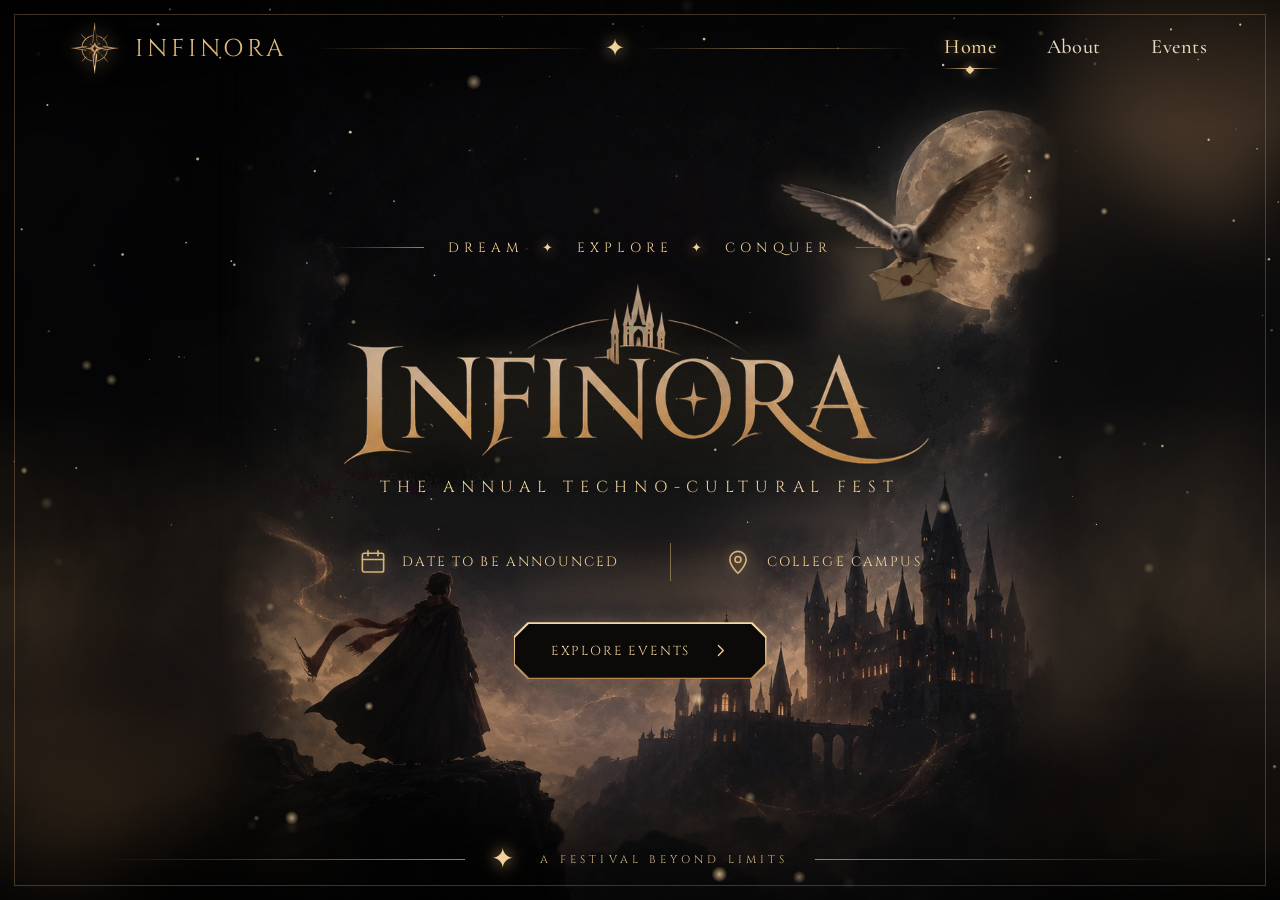
==== index.html @ 7f9bf015 "Upload INFINORA Website" ====
<!DOCTYPE html>
<html lang="en">
<head>
  <meta charset="UTF-8" />
  <meta name="viewport" content="width=device-width, initial-scale=1.0" />
  <meta name="theme-color" content="#090909" />
  <title>INFINORA | A Festival Beyond Limits</title>
  <link rel="preconnect" href="https://fonts.googleapis.com">
  <link rel="preconnect" href="https://fonts.gstatic.com" crossorigin>
  <link href="https://fonts.googleapis.com/css2?family=Cinzel:wght@400;500;600&family=Cormorant+Garamond:wght@400;500;600&display=swap" rel="stylesheet">
  <link rel="stylesheet" href="style.css" />
</head>
<body>
  <!-- Invisible SVG filters used to make the baked-in clouds slowly billow -->
  <svg class="defs" width="0" height="0" aria-hidden="true" focusable="false">
    <filter id="warpA" x="-10%" y="-20%" width="120%" height="140%">
      <feTurbulence type="fractalNoise" baseFrequency="0.006 0.013" numOctaves="2" seed="3" result="n"/>
      <feOffset id="offA" in="n" dx="0" dy="0" result="n2"/>
      <feDisplacementMap in="SourceGraphic" in2="n2" scale="24" xChannelSelector="R" yChannelSelector="G"/>
    </filter>
    <filter id="warpB" x="-10%" y="-20%" width="120%" height="140%">
      <feTurbulence type="fractalNoise" baseFrequency="0.005 0.011" numOctaves="2" seed="9" result="n"/>
      <feOffset id="offB" in="n" dx="0" dy="0" result="n2"/>
      <feDisplacementMap in="SourceGraphic" in2="n2" scale="20" xChannelSelector="R" yChannelSelector="G"/>
    </filter>
  </svg>

  <div class="page" id="page">
    <div class="backdrop" aria-hidden="true"></div>

    <!-- Poster scene: background art + animated scarf + billowing clouds -->
    <div class="scene-pos" aria-hidden="true">
      <div class="scene" id="scene">
        <div class="scene-motion">
          <img class="plate" src="images/plate.jpg" alt="" />
          <div class="warp warp-a"></div>
          <div class="warp warp-b"></div>
          <div class="scarf" id="scarf"></div>
        </div>
      </div>
    </div>

    <!-- Moving fog / clouds across the whole screen -->
    <div class="fx" aria-hidden="true">
      <i class="fog f-dark"></i>
      <i class="fog f-gold"></i>
      <i class="fog f-violet"></i>
      <i class="fog f-low"></i>
    </div>
    <div class="vignette" aria-hidden="true"></div>
    <canvas id="sparks" aria-hidden="true"></canvas>

    <header class="topbar">
      <a class="brand" href="#home" aria-label="Infinora home">
        <img class="brand-mark" src="images/compass.png" alt="" />
        <span>INFINORA</span>
      </a>

      <div class="topline" aria-hidden="true"><span class="ln"></span><span class="gem">✦</span><span class="ln"></span></div>

      <button class="menu-toggle" id="menuToggle" aria-label="Open navigation" aria-expanded="false">
        <span></span><span></span>
      </button>

      <nav class="nav-links" id="navLinks">
        <a class="active" href="#home">Home</a>
        <a href="about.html">About</a>
        <a href="events.html">Events</a>
      </nav>
    </header>

    <main id="home" class="hero">
      <div class="hero-copy">
        <p class="eyebrow reveal"><i class="rule"></i>DREAM <span>✦</span> EXPLORE <span>✦</span> CONQUER<i class="rule"></i></p>

        <h1 class="logo reveal-logo">
          <img src="images/logo.png" alt="INFINORA" />
          <img class="shine" src="images/logo.png" alt="" aria-hidden="true" />
        </h1>
        <p class="subtitle reveal">THE ANNUAL TECHNO-CULTURAL FEST</p>

        <div class="event-meta reveal">
          <div class="meta-item">
            <svg viewBox="0 0 24 24" class="icon" aria-hidden="true"><rect x="3.5" y="5" width="17" height="15" rx="1.5"/><path d="M3.5 10h17M8 3v4M16 3v4"/></svg>
            <span>DATE TO BE ANNOUNCED</span>
          </div>
          <span class="meta-divider"></span>
          <div class="meta-item">
            <svg viewBox="0 0 24 24" class="icon" aria-hidden="true"><path d="M12 21s-6.5-6-6.5-11a6.5 6.5 0 0 1 13 0c0 5-6.5 11-6.5 11z"/><circle cx="12" cy="10" r="2.4"/></svg>
            <span>COLLEGE CAMPUS</span>
          </div>
        </div>

        <span class="cta-glow reveal">
          <a class="cta" href="events.html">
            <span class="cta-in">
              <span>EXPLORE EVENTS</span>
              <svg viewBox="0 0 24 24" class="chev" aria-hidden="true"><path d="M9 5l7 7-7 7"/></svg>
            </span>
          </a>
        </span>
      </div>
    </main>

    <section class="about-strip" id="about">
      <span class="line"></span>
      <span class="bottom-star">✦</span>
      <p>A FESTIVAL BEYOND LIMITS</p>
      <span class="line"></span>
    </section>
  </div>

  <script src="script.js"></script>
</body>
</html>
---- style.css ----
* { margin: 0; padding: 0; box-sizing: border-box; }

:root {
  --gold: #d9b477;
  --gold-bright: #f0d19a;
  --gold-deep: #b88650;
  --cream: #e8dcc8;
  --black: #070708;
  --gold-grad: linear-gradient(180deg, #f6dcab 0%, #dcb377 55%, #b78450 100%);
  --scene-w: calc(100svh * 1213 / 1297);
}

html { scroll-behavior: smooth; }

body {
  background: var(--black);
  color: var(--cream);
  font-family: "Cormorant Garamond", Georgia, serif;
  overflow-x: hidden;
}
.defs { position: absolute; width: 0; height: 0; }

/* ---------- PAGE + SCENE ---------- */
.page {
  position: relative;
  height: 100svh;
  min-height: 580px;
  overflow: hidden;
  isolation: isolate;
  background: var(--black);
}

/* blurred copy of the art fills the sides on wide screens */
.backdrop {
  position: absolute; inset: -6%;
  background: url("images/plate.jpg") center / cover no-repeat;
  filter: blur(34px) brightness(.5) saturate(1.1);
  z-index: 0;
}

.scene-pos {
  position: absolute; inset: 0;
  display: flex; justify-content: center;
  z-index: 1;
}
.scene {
  flex: none;
  height: 100%;
  aspect-ratio: 1213 / 1297;
  position: relative;
}
/* soft edges when the poster is narrower than the screen */
@media (min-aspect-ratio: 935/1000) {
  .scene {
    -webkit-mask-image: linear-gradient(90deg, transparent 0, #000 9%, #000 91%, transparent 100%);
            mask-image: linear-gradient(90deg, transparent 0, #000 9%, #000 91%, transparent 100%);
  }
}
.scene-motion {
  position: absolute; inset: 0;
  transform-origin: 45% 62%;
  translate: var(--px, 0px) var(--py, 0px);
  animation: slowZoom 26s ease-in-out infinite alternate;
}
.plate { width: 100%; height: 100%; display: block; user-select: none; -webkit-user-drag: none; }

/* baked-in clouds that gently billow (filters are driven from script.js) */
.warp {
  position: absolute;
  background: url("images/plate.jpg") no-repeat;
  pointer-events: none;
}
.warp-a {
  left: 0; top: 49%; width: 42%; height: 14%;
  background-size: 238.1% 714.3%;
  background-position: 0% 57%;
  filter: url(#warpA);
  -webkit-mask-image: radial-gradient(ellipse at 50% 55%, #000 25%, transparent 72%);
          mask-image: radial-gradient(ellipse at 50% 55%, #000 25%, transparent 72%);
}
.warp-b {
  left: 60%; top: 36%; width: 40%; height: 16%;
  background-size: 250% 625%;
  background-position: 100% 42.9%;
  filter: url(#warpB);
  -webkit-mask-image: radial-gradient(ellipse at 55% 55%, #000 22%, transparent 70%);
          mask-image: radial-gradient(ellipse at 55% 55%, #000 22%, transparent 70%);
}

/* scarf: built from thin strips by script.js so it can ripple like a wave */
.scarf {
  position: absolute;
  left: 8.57%; top: 68.31%;
  width: 13.93%; height: 5.63%;
  pointer-events: none;
}
.scarf i {
  position: absolute; top: 0; height: 100%;
  background-image: url("images/scarf.png");
  background-repeat: no-repeat;
  transform-origin: 0 50%;
  will-change: transform;
}

/* ---------- FOG ---------- */
.fx { position: absolute; inset: 0; z-index: 2; pointer-events: none; overflow: hidden; }
.fog {
  position: absolute; left: 0; width: 200%;
  background-repeat: repeat-x;
  background-size: 50% 100%;
  will-change: transform;
  animation: drift var(--t, 80s) linear infinite;
}
.f-dark   { top: 2%;  height: 42%; background-image: url("images/fog-dark.png");   opacity: .55; --t: 120s; }
.f-gold   { bottom: 16%; height: 40%; background-image: url("images/fog-gold.png"); opacity: .42; --t: 85s; mix-blend-mode: screen; animation-direction: reverse; }
.f-violet { bottom: 4%;  height: 36%; background-image: url("images/fog-violet.png"); opacity: .33; --t: 62s; mix-blend-mode: screen; }
.f-low    { bottom: -4%; height: 26%; background-image: url("images/fog-gold.png"); opacity: .34; --t: 44s; mix-blend-mode: screen; animation-direction: reverse; }

.vignette {
  position: absolute; inset: 0; z-index: 3; pointer-events: none;
  background:
    radial-gradient(ellipse at 50% 45%, transparent 35%, rgba(0,0,0,.55) 100%),
    linear-gradient(180deg, rgba(0,0,0,.45) 0, transparent 14%, transparent 80%, rgba(0,0,0,.6) 100%);
}
#sparks { position: absolute; inset: 0; width: 100%; height: 100%; z-index: 4; pointer-events: none; }

/* thin gold frame like the poster */
.page::after {
  content: ""; position: absolute; inset: 14px; z-index: 6; pointer-events: none;
  border: 1px solid rgba(217,180,119,.28);
}

/* ---------- HEADER ---------- */
.topbar {
  position: relative; z-index: 10;
  min-height: 96px;
  padding: 22px clamp(30px, 5.5vw, 88px);
  display: flex; align-items: center; gap: 28px;
}
.brand {
  display: flex; align-items: center; gap: 16px;
  text-decoration: none;
  font-family: "Cinzel", serif; font-weight: 400;
  font-size: clamp(17px, 1.9vw, 26px); letter-spacing: .16em;
  background: var(--gold-grad); -webkit-background-clip: text; background-clip: text; color: transparent;
}
.brand-mark { height: clamp(38px, 4vw, 54px); width: auto; filter: drop-shadow(0 0 10px rgba(217,180,119,.55)); animation: slowSpin 40s linear infinite; }
.topline { flex: 1; display: flex; align-items: center; gap: 14px; }
.topline .ln { flex: 1; height: 1px; background: linear-gradient(90deg, transparent, rgba(217,180,119,.6), transparent); }
.topline .gem { color: var(--gold-bright); font-size: 24px; text-shadow: 0 0 16px var(--gold); animation: twinkle 3.2s ease-in-out infinite; }

.nav-links { display: flex; gap: clamp(26px, 3.6vw, 56px); }
.nav-links a {
  position: relative; padding: 10px 2px 14px;
  color: #e6d8c2; text-decoration: none;
  font-family: "Cormorant Garamond", serif; font-weight: 500;
  font-size: clamp(18px, 1.6vw, 22px); letter-spacing: .03em;
  transition: color .3s ease, text-shadow .3s ease;
}
.nav-links a::after {
  content: ""; position: absolute; left: 0; right: 0; bottom: 4px; height: 1px;
  background: linear-gradient(90deg, transparent, var(--gold-bright), transparent);
  transform: scaleX(0); transform-origin: center; transition: transform .45s cubic-bezier(.2,.8,.2,1);
}
.nav-links a:hover, .nav-links a.active { color: var(--gold-bright); text-shadow: 0 0 14px rgba(240,209,154,.55); }
.nav-links a:hover::after, .nav-links a.active::after { transform: scaleX(1); }
.nav-links a.active::before {
  content: ""; position: absolute; left: 50%; bottom: 0; width: 6px; height: 6px;
  background: var(--gold-bright); transform: translateX(-50%) rotate(45deg); box-shadow: 0 0 8px var(--gold);
}
.menu-toggle { display: none; }

/* ---------- HERO ---------- */
.hero {
  position: absolute; inset: 96px 0 78px; z-index: 5;
  display: flex; align-items: center; justify-content: center;
  padding: 0 20px; text-align: center;
}
.hero-copy { width: min(100%, 980px); display: flex; flex-direction: column; align-items: center; }

.eyebrow, .subtitle, .event-meta, .about-strip p { font-family: "Cinzel", serif; font-weight: 400; color: var(--gold-bright); }
.eyebrow {
  display: flex; align-items: center; justify-content: center; gap: 0;
  font-size: clamp(10px, 1.05vw, 14px); letter-spacing: .38em; opacity: .92;
  margin-bottom: clamp(14px, 3vh, 34px);
}
.eyebrow span { padding: 0 clamp(8px, 1.4vw, 18px); text-shadow: 0 0 14px var(--gold); }
.eyebrow .rule { width: clamp(30px, 7vw, 100px); height: 1px; background: linear-gradient(90deg, transparent, rgba(217,180,119,.7)); margin: 0 clamp(10px, 2vw, 24px); }
.eyebrow .rule:last-child { transform: scaleX(-1); }

.logo { position: relative; width: min(86vw, 66svh); line-height: 0; }
.logo img {
  width: 100%; height: auto; display: block;
  filter: drop-shadow(0 6px 22px rgba(0,0,0,.8)) drop-shadow(0 0 22px rgba(217,180,119,.22));
  animation: logoGlow 5.5s ease-in-out infinite alternate;
}
/* a slow golden shimmer: a brighter copy of the logo is revealed through a moving slanted band */
.logo .shine {
  position: absolute; inset: 0; width: 100%; height: 100%; pointer-events: none;
  filter: brightness(2.4) saturate(.8) drop-shadow(0 0 8px rgba(255,236,190,.8));
  clip-path: polygon(-30% 0, -20% 0, -30% 100%, -40% 100%);
  animation: shine 7s ease-in-out 1.8s infinite;
}

.subtitle {
  margin-top: clamp(4px, 1.2vh, 12px);
  font-size: clamp(10px, 1.25vw, 17px); letter-spacing: .42em; opacity: .85;
}
.event-meta {
  margin: clamp(22px, 5vh, 52px) auto clamp(20px, 4.6vh, 42px);
  display: flex; align-items: center; justify-content: center;
  gap: clamp(20px, 4vw, 56px);
  font-size: clamp(10px, 1.05vw, 14px); letter-spacing: .16em;
}
.meta-item { display: flex; align-items: center; gap: 14px; }
.icon { width: 30px; height: 30px; fill: none; stroke: var(--gold); stroke-width: 1.3; stroke-linecap: round; stroke-linejoin: round; filter: drop-shadow(0 0 6px rgba(217,180,119,.5)); }
.meta-divider { height: 38px; width: 1px; background: rgba(217,180,119,.5); }

/* button with chamfered corners and a double gold border */
.cta-glow { display: inline-block; filter: drop-shadow(0 0 8px rgba(217,180,119,.18)); transition: filter .4s ease, transform .4s ease; animation: pulse 4s ease-in-out infinite; }
.cta-glow:hover { filter: drop-shadow(0 0 22px rgba(240,209,154,.6)); transform: translateY(-3px); }
.cta, .cta-in {
  --c: 14px;
  clip-path: polygon(var(--c) 0, calc(100% - var(--c)) 0, 100% var(--c), 100% calc(100% - var(--c)), calc(100% - var(--c)) 100%, var(--c) 100%, 0 calc(100% - var(--c)), 0 var(--c));
}
.cta { display: block; padding: 1.5px; background: var(--gold-grad); text-decoration: none; }
.cta-in {
  display: flex; align-items: center; justify-content: center; gap: 22px;
  min-width: 250px; min-height: 54px; padding: 0 32px;
  background: #0b0a09; color: var(--gold-bright);
  font-family: "Cinzel", serif; font-size: 13px; letter-spacing: .14em;
  transition: background .4s ease, color .4s ease;
}
.cta:hover .cta-in { background: var(--gold-grad); color: #0b0a09; }
.chev { width: 17px; height: 17px; fill: none; stroke: currentColor; stroke-width: 1.8; stroke-linecap: round; stroke-linejoin: round; transition: transform .4s ease; }
.cta:hover .chev { transform: translateX(5px); }

/* ---------- BOTTOM STRIP ---------- */
.about-strip {
  position: absolute; left: 0; right: 0; bottom: 0; z-index: 5;
  min-height: 78px; padding: 0 clamp(30px, 8vw, 130px) 4px;
  display: flex; align-items: center; justify-content: center; gap: 26px;
}
.about-strip .line { height: 1px; flex: 1; background: linear-gradient(90deg, transparent, rgba(217,180,119,.7)); }
.about-strip .line:last-child { transform: scaleX(-1); }
.bottom-star { color: var(--gold-bright); font-size: 28px; text-shadow: 0 0 16px var(--gold); animation: twinkle 3.6s ease-in-out infinite; }
.about-strip p { white-space: nowrap; font-size: 11px; letter-spacing: .38em; opacity: .85; }

/* ---------- OWL (created by script.js, flies over every page) ---------- */
.owl { position: fixed; left: 0; top: 0; z-index: 30; pointer-events: none; will-change: transform; display: none; }
.owl.on { display: block; }
.owl-in { position: relative; width: 100%; height: 100%; filter: drop-shadow(0 8px 14px rgba(0,0,0,.55)) drop-shadow(0 0 16px rgba(240,209,154,.25)); }
.owl img { position: absolute; inset: 0; width: 100%; height: 100%; display: block; }
.owl .wl { transform-origin: 45.6% 44%; }
.owl .wr { transform-origin: 60.5% 39%; }

/* ---------- KEYFRAMES ---------- */
.reveal { opacity: 0; animation: fadeUp .9s ease forwards; }
.eyebrow.reveal { animation-delay: .1s; }
.subtitle.reveal { animation-delay: .75s; }
.event-meta.reveal { animation-delay: .95s; }
.cta-glow.reveal { animation: fadeUp .9s 1.15s ease forwards, pulse 4s 2.2s ease-in-out infinite; }
.reveal-logo { opacity: 0; animation: titleReveal 1.5s .3s cubic-bezier(.2,.7,.2,1) forwards; }

@keyframes fadeUp { from { opacity: 0; transform: translateY(20px); } to { opacity: 1; transform: translateY(0); } }
@keyframes titleReveal { from { opacity: 0; transform: scale(.94); filter: blur(10px); } to { opacity: 1; transform: scale(1); filter: blur(0); } }
@keyframes drift { to { transform: translate3d(-50%, 0, 0); } }
@keyframes slowZoom { from { transform: scale(1); } to { transform: scale(1.045); } }
@keyframes slowSpin { to { transform: rotate(360deg); } }
@keyframes twinkle { 0%,100% { opacity: .55; transform: scale(.9); } 50% { opacity: 1; transform: scale(1.12); } }
@keyframes logoGlow { from { filter: drop-shadow(0 6px 22px rgba(0,0,0,.8)) drop-shadow(0 0 14px rgba(217,180,119,.12)); } to { filter: drop-shadow(0 6px 22px rgba(0,0,0,.8)) drop-shadow(0 0 34px rgba(217,180,119,.38)); } }
@keyframes shine {
  0%   { clip-path: polygon(-30% 0, -18% 0, -28% 100%, -40% 100%); }
  45%, 100% { clip-path: polygon(118% 0, 130% 0, 120% 100%, 108% 100%); }
}
@keyframes pulse { 0%,100% { filter: drop-shadow(0 0 6px rgba(217,180,119,.14)); } 50% { filter: drop-shadow(0 0 18px rgba(217,180,119,.42)); } }

/* ---------- MOBILE ---------- */
@media (max-width: 700px) {
  .scene { margin-left: calc((100vw - var(--scene-w)) * .2); }
  .scene-pos { justify-content: flex-start; }
  .topbar { min-height: 78px; padding: 16px 28px; }
  .brand { font-size: 16px; gap: 10px; }
  .brand-mark { height: 38px; }
  .topline { display: none; }
  .topbar { justify-content: space-between; }
  .menu-toggle {
    display: flex; flex-direction: column; gap: 7px;
    border: 0; background: transparent; padding: 10px; z-index: 12; cursor: pointer;
  }
  .menu-toggle span { width: 26px; height: 1px; background: var(--gold-bright); box-shadow: 0 0 6px var(--gold); }
  .nav-links {
    display: none; position: absolute; top: 70px; right: 24px; min-width: 170px;
    padding: 16px 20px; flex-direction: column; gap: 6px;
    background: rgba(9,9,9,.94); border: 1px solid rgba(217,180,119,.45);
    backdrop-filter: blur(6px);
  }
  .nav-links.open { display: flex; }
  .hero { inset: 78px 0 70px; }
  .eyebrow { letter-spacing: .2em; }
  .eyebrow .rule { display: none; }
  .subtitle { letter-spacing: .2em; line-height: 1.8; }
  .event-meta { flex-direction: column; gap: 14px; }
  .meta-divider { width: 46px; height: 1px; }
  .icon { width: 24px; height: 24px; }
  .about-strip { gap: 12px; padding: 0 24px 4px; }
  .about-strip p { font-size: 8.5px; letter-spacing: .2em; }
  .bottom-star { font-size: 20px; }
  .f-dark { opacity: .45; }
}

@media (prefers-reduced-motion: reduce) {
  *, *::before, *::after { animation-duration: .01ms !important; animation-iteration-count: 1 !important; scroll-behavior: auto !important; }
  .fog { animation: none !important; }
}
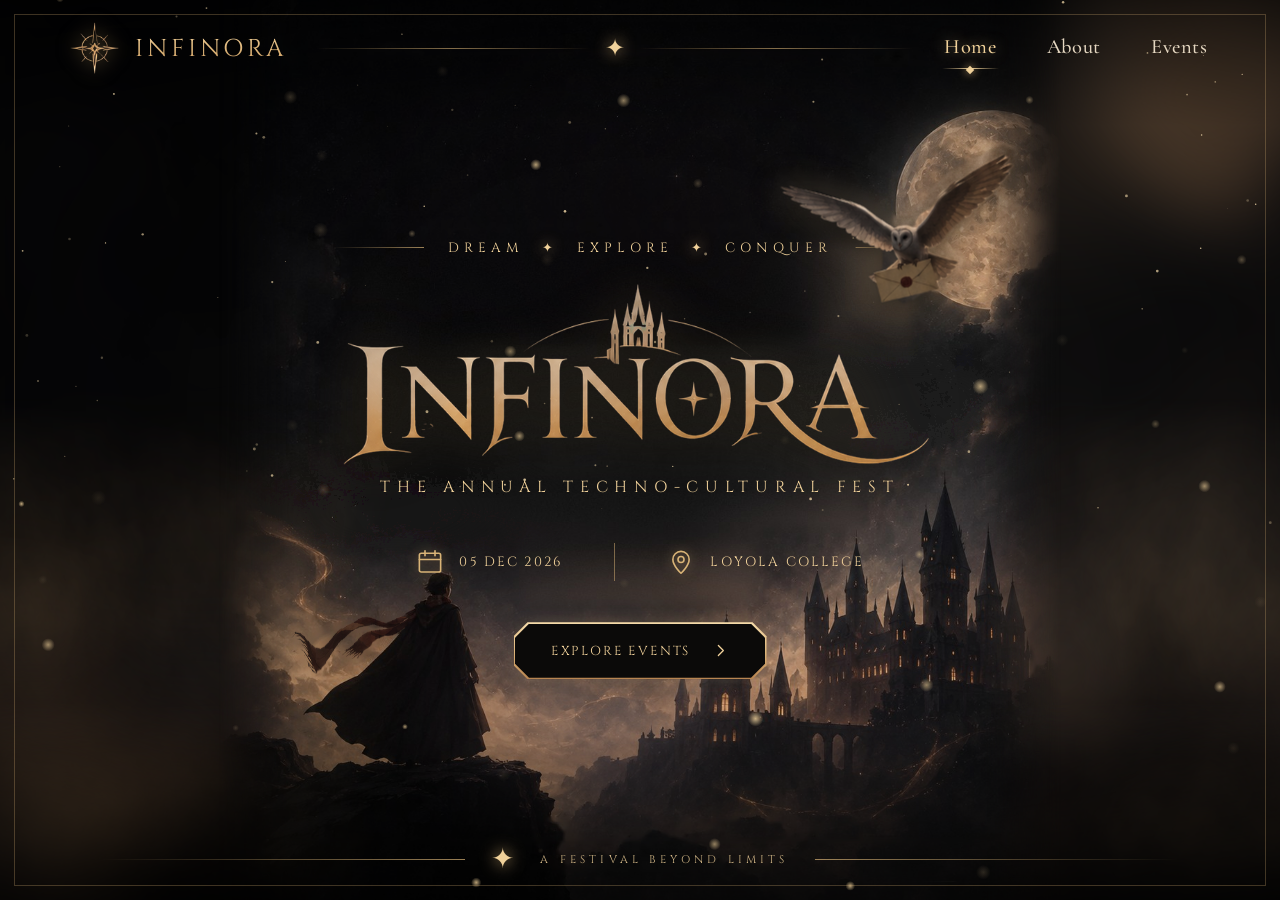
==== commit 19657ec1: "FINAL" ====
--- a/index.html
+++ b/index.html
@@ -82,12 +82,12 @@
         <div class="event-meta reveal">
           <div class="meta-item">
             <svg viewBox="0 0 24 24" class="icon" aria-hidden="true"><rect x="3.5" y="5" width="17" height="15" rx="1.5"/><path d="M3.5 10h17M8 3v4M16 3v4"/></svg>
-            <span>DATE TO BE ANNOUNCED</span>
+            <span>05 DEC 2026</span>
           </div>
           <span class="meta-divider"></span>
           <div class="meta-item">
             <svg viewBox="0 0 24 24" class="icon" aria-hidden="true"><path d="M12 21s-6.5-6-6.5-11a6.5 6.5 0 0 1 13 0c0 5-6.5 11-6.5 11z"/><circle cx="12" cy="10" r="2.4"/></svg>
-            <span>COLLEGE CAMPUS</span>
+            <span>LOYOLA COLLEGE</span>
           </div>
         </div>
 
--- a/style.css
+++ b/style.css
@@ -279,11 +279,10 @@
 @media (max-width: 700px) {
   .scene { margin-left: calc((100vw - var(--scene-w)) * .2); }
   .scene-pos { justify-content: flex-start; }
-  .topbar { min-height: 78px; padding: 16px 28px; }
+  .topbar { min-height: 78px; padding: 16px 28px; justify-content: space-between; }
   .brand { font-size: 16px; gap: 10px; }
   .brand-mark { height: 38px; }
   .topline { display: none; }
-  .topbar { justify-content: space-between; }
   .menu-toggle {
     display: flex; flex-direction: column; gap: 7px;
     border: 0; background: transparent; padding: 10px; z-index: 12; cursor: pointer;
